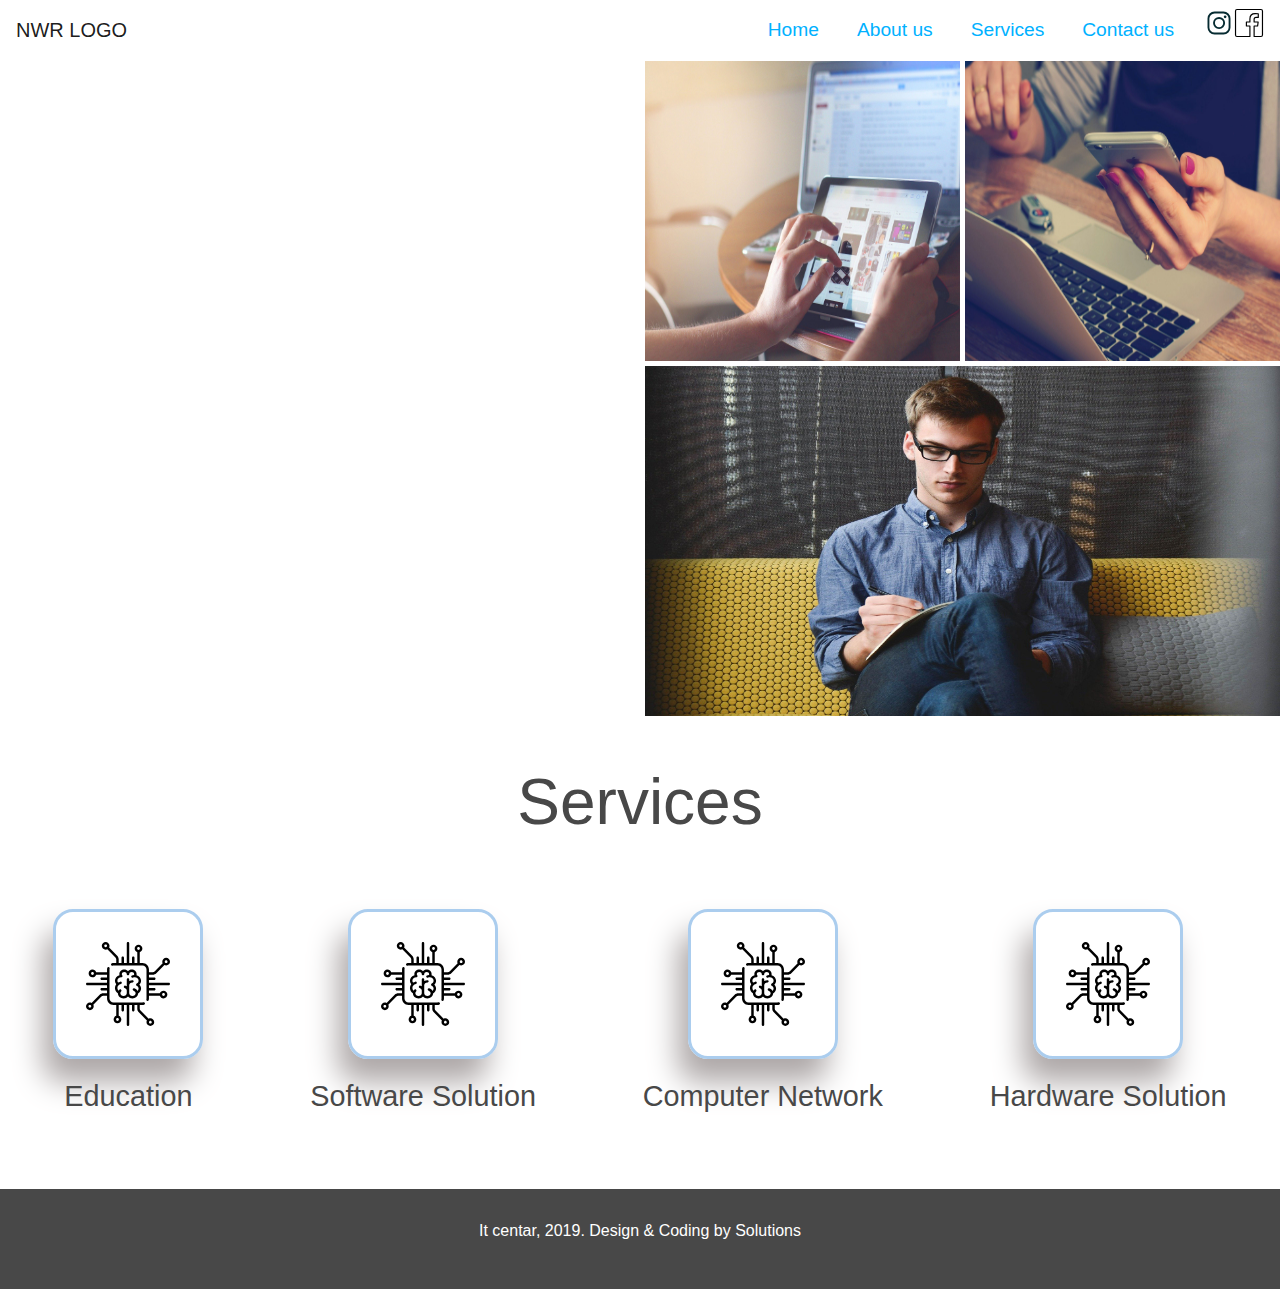
==== HERO/index.html @ 3a6f0649 "Novo" ====
<!doctype html>
<html lang="en">
  <head>
    <!-- Required meta tags -->
    <meta charset="utf-8">
    <meta name="viewport" content="width=device-width, initial-scale=1, shrink-to-fit=no">

    <!-- Bootstrap CSS -->
    <link rel="stylesheet" href="css/bootstrap.min.css">
    <link rel="stylesheet" href="style.css">

    <link href="https://fonts.googleapis.com/css2?family=Poppins&display=swap" rel="stylesheet">



    <title>HERO </title>

  </head>
  <body>


    <nav class="navbar navbar-expand-lg navbar-light bg-light ">
        <a class="navbar-brand" href="#">NWR LOGO</a>
        <div class="collapse navbar-collapse justify-content-end align-content-center" id="navbarNavAltMarkup">
          <div class="navbar-nav">
            <a class="nav-link active" href="#">Home <span class="sr-only">(current)</span></a>
            <a class="nav-link" href="#">About us</a>
            <a class="nav-link" href="#">Services</a>
            <a class="nav-link" href="#">Contact us</a>
            <a href=""><img src="./assets/iconfinder_SocialMedia_Instagram-Outline_2959748.svg" alt="" class="ikona"></a> 
            <a href=""><img src="./assets/iconfinder_121_Facebook_logo_logos_4394251.svg" alt="" class="ikona"></a>
            
          </div>
        </div>
      </nav>


      <div class="grid-container">
          <div class="slika slika1">
            <div class="slika11">
              <h1>Welcome to my first website created by grid</h1>
            </div>
          </div>  
          <div class="slika slika2"><img src="./assets/ipad-820272_1920.jpg" alt=""></div>
          <div class="slika slika3"><img src="./assets/office-620822_1920.jpg" alt=""></div>
          <div class="slika slika4"><img src="./assets/entrepreneur-593358_1920.jpg" alt=""></div>
      </div>


      <h1 class="d-flex justify-content-center align-content-center mt-5 mb-5 naslov" >Services</h1>

      <div class="grid-container2">
        <div class="item item1">
          <img src="./assets/service_icon.svg" alt="">
          <h1>Education</h1>
        </div>
        <div class="item item2">
          <img src="./assets/service_icon.svg" alt="">
          <h1>Software Solution</h1>
        </div>
        <div class="item item3">
          <img src="./assets/service_icon.svg" alt="">
          <h1>Computer Network</h1>
        </div>
        <div class="item item4">
          <img src="./assets/service_icon.svg" alt="">
          <h1>Hardware Solution</h1>
        </div>
      </div>



      <div class="container-fluid">
        <div class="row">
          <div class="col-12 d-flex justify-content-center align-items-center mt-5 futer">
            <p>It centar, 2019. Design & Coding by Solutions</p>
          </div>
        </div>
      </div>






    <!-- Optional JavaScript -->
    <!-- jQuery first, then Popper.js, then Bootstrap JS -->
    <script src="https://code.jquery.com/jquery-3.5.1.slim.min.js" integrity="sha384-DfXdz2htPH0lsSSs5nCTpuj/zy4C+OGpamoFVy38MVBnE+IbbVYUew+OrCXaRkfj" crossorigin="anonymous"></script>
    <script src="https://cdn.jsdelivr.net/npm/popper.js@1.16.1/dist/umd/popper.min.js" integrity="sha384-9/reFTGAW83EW2RDu2S0VKaIzap3H66lZH81PoYlFhbGU+6BZp6G7niu735Sk7lN" crossorigin="anonymous"></script>
    <script src="js/bootstrap.min.js"></script>
  </body>
</html>
---- HERO/style.css ----
.navbar {
  background-color: white !important;
}

.navbar .navbar-nav .nav-link {
  color: #00b1ff !important;
  padding-right: 30px;
  font-size: 1.2rem;
}

.navbar .navbar-nav .ikona {
  width: 30px;
  height: 30px;
}

.grid-container {
  display: -ms-grid;
  display: grid;
  -ms-grid-columns: auto auto auto auto;
      grid-template-columns: auto auto auto auto;
  grid-gap: 5px;
}

.grid-container img {
  background-repeat: no-repeat;
  background-position: center;
  width: 100%;
  height: auto;
}

.grid-container .slika1 {
  -ms-grid-row: 1;
      grid-row-start: 1;
  grid-row-end: 5;
  -ms-grid-column: 1;
      grid-column-start: 1;
  grid-column-end: 3;
  position: relative;
  height: 600px;
  width: 50vw;
}

.grid-container .slika1 h1 {
  position: absolute;
  left: 58px;
  top: 225px;
  color: white;
}

.grid-container .slika1 img {
  height: 655px;
  opacity: 1;
}

.grid-container .slika2, .grid-container .slika3 {
  -ms-grid-row: 1;
      grid-row-start: 1;
  grid-row-end: 3;
}

.grid-container .slika2 img, .grid-container .slika3 img {
  height: 300px;
}

.grid-container .slika4 {
  -ms-grid-row: 3;
      grid-row-start: 3;
  grid-row-end: 5;
  -ms-grid-column: 3;
      grid-column-start: 3;
  grid-column-end: 5;
}

.grid-container .slika4 img {
  height: 350px;
}

.naslov {
  font-size: 4rem;
  color: #484848;
}

.grid-container2 {
  display: -ms-grid;
  display: grid;
  -ms-grid-columns: auto auto auto auto;
      grid-template-columns: auto auto auto auto;
}

.grid-container2 .item {
  margin: 20px;
  display: -webkit-box;
  display: -ms-flexbox;
  display: flex;
  -webkit-box-pack: center;
      -ms-flex-pack: center;
          justify-content: center;
  -webkit-box-orient: vertical;
  -webkit-box-direction: normal;
      -ms-flex-direction: column;
          flex-direction: column;
  -webkit-box-align: center;
      -ms-flex-align: center;
          align-items: center;
}

.grid-container2 .item img {
  height: 150px;
  width: 150px;
  border: #ABCDEE 3px solid;
  padding: 30px;
  border-radius: 20px;
  -webkit-box-shadow: -10px 23px 30px 0px #ada7a7;
          box-shadow: -10px 23px 30px 0px #ada7a7;
}

.grid-container2 .item h1 {
  font-size: 1.8rem;
  margin-top: 20px;
  color: #484848;
}

.futer {
  background-color: #484848;
  height: 100px;
  color: white;
}
/*# sourceMappingURL=style.css.map */
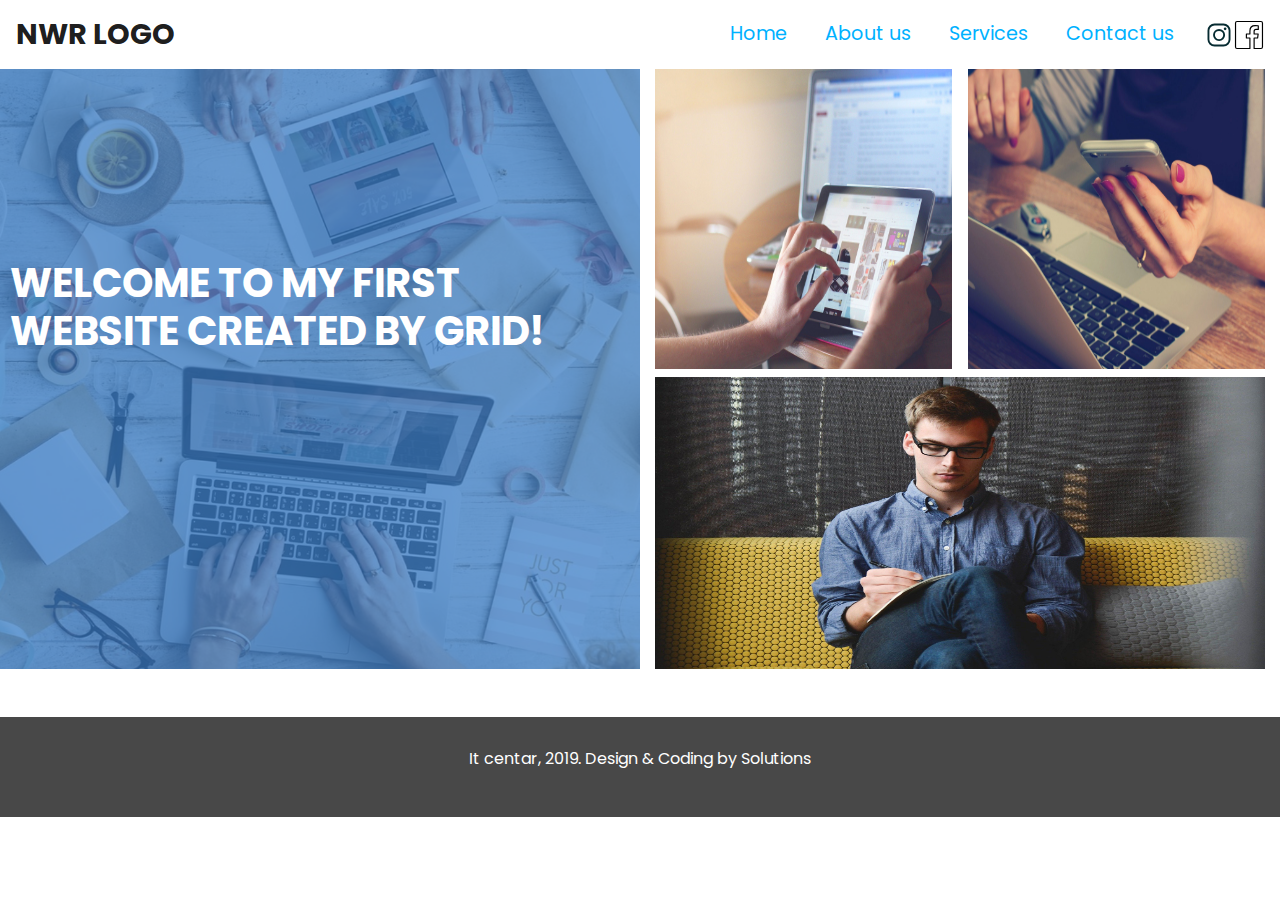
==== commit 67f08303: "novo" ====
--- a/HERO/index.html
+++ b/HERO/index.html
@@ -9,65 +9,50 @@
     <link rel="stylesheet" href="css/bootstrap.min.css">
     <link rel="stylesheet" href="style.css">
 
-    <link href="https://fonts.googleapis.com/css2?family=Poppins&display=swap" rel="stylesheet">
+    <link href="https://fonts.googleapis.com/css2?family=Poppins:wght@300&display=swap" rel="stylesheet">
 
 
 
-    <title>HERO </title>
+    <title>HERO</title>
 
   </head>
   <body>
 
 
     <nav class="navbar navbar-expand-lg navbar-light bg-light ">
-        <a class="navbar-brand" href="#">NWR LOGO</a>
+        <a class="navbar-brand logo" href="#">NWR LOGO</a>
         <div class="collapse navbar-collapse justify-content-end align-content-center" id="navbarNavAltMarkup">
           <div class="navbar-nav">
             <a class="nav-link active" href="#">Home <span class="sr-only">(current)</span></a>
             <a class="nav-link" href="#">About us</a>
             <a class="nav-link" href="#">Services</a>
             <a class="nav-link" href="#">Contact us</a>
-            <a href=""><img src="./assets/iconfinder_SocialMedia_Instagram-Outline_2959748.svg" alt="" class="ikona"></a> 
-            <a href=""><img src="./assets/iconfinder_121_Facebook_logo_logos_4394251.svg" alt="" class="ikona"></a>
-            
+            <div class="d-flex justify-content-center align-items-center">
+              <a href=""><img src="./assets/iconfinder_SocialMedia_Instagram-Outline_2959748.svg" alt="" class="ikona"></a> 
+              <a href=""><img src="./assets/iconfinder_121_Facebook_logo_logos_4394251.svg" alt="" class="ikona"></a>
+            </div>
           </div>
         </div>
       </nav>
 
 
-      <div class="grid-container">
-          <div class="slika slika1">
-            <div class="slika11">
-              <h1>Welcome to my first website created by grid</h1>
+      <div class="container-fluid">
+        <div class="row">
+          <div class="col-6 leva-strana">
+              <div><img src="./assets/NoPath - Copy.png" alt=""></div>
+              <h1>Welcome to my first website created by grid!</h1>
+          </div>
+          <div class="col-6 desna-strana flex-column">
+            <div class="gore d-flex">
+              <img src="./assets/ipad-820272_1920.jpg" alt="" class="pr-2">
+              <img src="./assets/office-620822_1920.jpg" alt="" class="pl-2">
             </div>
-          </div>  
-          <div class="slika slika2"><img src="./assets/ipad-820272_1920.jpg" alt=""></div>
-          <div class="slika slika3"><img src="./assets/office-620822_1920.jpg" alt=""></div>
-          <div class="slika slika4"><img src="./assets/entrepreneur-593358_1920.jpg" alt=""></div>
-      </div>
-
-
-      <h1 class="d-flex justify-content-center align-content-center mt-5 mb-5 naslov" >Services</h1>
-
-      <div class="grid-container2">
-        <div class="item item1">
-          <img src="./assets/service_icon.svg" alt="">
-          <h1>Education</h1>
-        </div>
-        <div class="item item2">
-          <img src="./assets/service_icon.svg" alt="">
-          <h1>Software Solution</h1>
-        </div>
-        <div class="item item3">
-          <img src="./assets/service_icon.svg" alt="">
-          <h1>Computer Network</h1>
-        </div>
-        <div class="item item4">
-          <img src="./assets/service_icon.svg" alt="">
-          <h1>Hardware Solution</h1>
+            <div class="">
+              <img src="./assets/entrepreneur-593358_1920.jpg" alt="" class="pt-2">
+            </div>
+          </div>
         </div>
       </div>
-
 
 
       <div class="container-fluid">
--- a/HERO/style.css
+++ b/HERO/style.css
@@ -1,5 +1,14 @@
+* {
+  font-family: 'Poppins', sans-serif;
+}
+
 .navbar {
   background-color: white !important;
+}
+
+.navbar .logo {
+  font-size: 1.8rem;
+  font-weight: bold;
 }
 
 .navbar .navbar-nav .nav-link {
@@ -13,111 +22,55 @@
   height: 30px;
 }
 
-.grid-container {
-  display: -ms-grid;
-  display: grid;
-  -ms-grid-columns: auto auto auto auto;
-      grid-template-columns: auto auto auto auto;
-  grid-gap: 5px;
+.leva-strana {
+  height: 600px;
+  width: 100%;
+  background-color: #367AC6;
+  padding: 0;
+  margin: 0;
+  position: relative;
 }
 
-.grid-container img {
+.leva-strana img {
+  height: 600px;
+  width: 100%;
+  opacity: 0.27;
+  background-size: cover;
   background-repeat: no-repeat;
   background-position: center;
-  width: 100%;
-  height: auto;
 }
 
-.grid-container .slika1 {
-  -ms-grid-row: 1;
-      grid-row-start: 1;
-  grid-row-end: 5;
-  -ms-grid-column: 1;
-      grid-column-start: 1;
-  grid-column-end: 3;
-  position: relative;
-  height: 600px;
-  width: 50vw;
+.leva-strana h1 {
+  position: absolute;
+  top: 30%;
+  color: white;
+  padding: 10px;
+  text-transform: uppercase;
+  font-weight: bold;
 }
 
-.grid-container .slika1 h1 {
-  position: absolute;
-  left: 58px;
-  top: 225px;
-  color: white;
+.desna-strana {
+  height: 600px;
+  width: 100%;
 }
 
-.grid-container .slika1 img {
-  height: 655px;
-  opacity: 1;
+.desna-strana img {
+  height: 300px;
+  width: 100%;
+  background-position: center;
+  background-size: cover;
+  background-repeat: no-repeat;
 }
 
-.grid-container .slika2, .grid-container .slika3 {
-  -ms-grid-row: 1;
-      grid-row-start: 1;
-  grid-row-end: 3;
+.desna-strana .gore img {
+  width: 50%;
 }
 
-.grid-container .slika2 img, .grid-container .slika3 img {
-  height: 300px;
-}
-
-.grid-container .slika4 {
-  -ms-grid-row: 3;
-      grid-row-start: 3;
-  grid-row-end: 5;
-  -ms-grid-column: 3;
-      grid-column-start: 3;
-  grid-column-end: 5;
-}
-
-.grid-container .slika4 img {
-  height: 350px;
-}
-
-.naslov {
-  font-size: 4rem;
-  color: #484848;
-}
-
-.grid-container2 {
-  display: -ms-grid;
-  display: grid;
-  -ms-grid-columns: auto auto auto auto;
-      grid-template-columns: auto auto auto auto;
-}
-
-.grid-container2 .item {
-  margin: 20px;
-  display: -webkit-box;
-  display: -ms-flexbox;
-  display: flex;
-  -webkit-box-pack: center;
-      -ms-flex-pack: center;
-          justify-content: center;
-  -webkit-box-orient: vertical;
-  -webkit-box-direction: normal;
-      -ms-flex-direction: column;
-          flex-direction: column;
-  -webkit-box-align: center;
-      -ms-flex-align: center;
-          align-items: center;
-}
-
-.grid-container2 .item img {
-  height: 150px;
-  width: 150px;
-  border: #ABCDEE 3px solid;
-  padding: 30px;
-  border-radius: 20px;
-  -webkit-box-shadow: -10px 23px 30px 0px #ada7a7;
-          box-shadow: -10px 23px 30px 0px #ada7a7;
-}
-
-.grid-container2 .item h1 {
-  font-size: 1.8rem;
-  margin-top: 20px;
-  color: #484848;
+.img {
+  background-position: center;
+  background-size: cover;
+  width: 100%;
+  background-repeat: no-repeat;
 }
 
 .futer {
